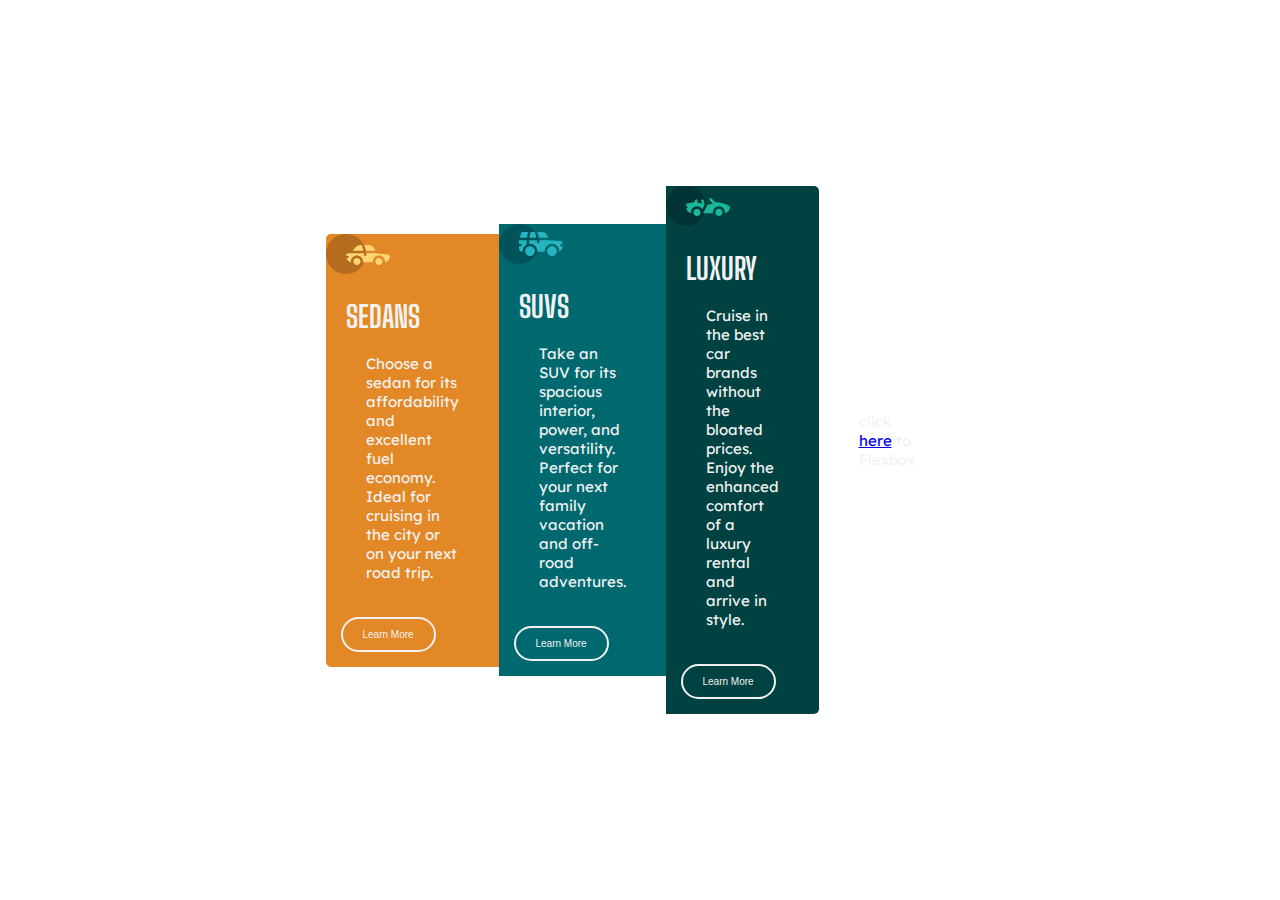
==== index.html @ 45201847 "Initial commit" ====
<!DOCTYPE html>
<html lang="en">
  <head>
    <meta charset="UTF-8" />
    <meta http-equiv="X-UA-Compatible" content="IE=edge" />
    <meta name="viewport" content="width=device-width, initial-scale=1.0" />
    <title>CSS-Flexbox</title>
    <link rel="stylesheet" href="style.css" />
    <link rel="shortcut icon" href="favicon.png" type="image/x-icon">
</head>
    <link
      href="https://fonts.googleapis.com/css2?family=Big+Shoulders+Display:wght@700&family=Lexend+Deca&display=swap"
      rel="stylesheet"
    /> 
  </head>
  <body class="flex">
    <main>
      <div class="main">
        <div class="sedans">
          <img src="icon-sedans.svg" alt="sedans" />
          <h2>SEDANS</h2>
          <p>
            Choose a sedan for its affordability and excellent fuel economy.
            Ideal for cruising in the city or on your next road trip.
          </p>
          <button class="sedansbtn">Learn More</button>
        </div>
        <div class="suvs">
          <img src="icon-suvs.svg" alt="suvs" />
          <h2>SUVS</h2>
          <p>
            Take an SUV for its spacious interior, power, and versatility.
            Perfect for your next family vacation and off-road adventures.
          </p>
          <button class="suvsbtn">Learn More</button>
        </div>
        <div class="luxury">
          <img src="icon-luxury.svg" alt="luxury" />
          <h2>LUXURY</h2>
          <p>
            Cruise in the best car brands without the bloated prices. Enjoy the
            enhanced comfort of a luxury rental and arrive in style.
          </p>
          <button class="luxurybtn">Learn More</button>
        </div>
        <div>
        <p class="clickgrid"> click <a href="grid.html">here</a> to Flexbox </p>
      </div> 
      </div> 
    </main>
  </body>
</html>
---- style.css ----
* {
    margin: 0;
    padding: 0;
    box-sizing: border-box;
  }
  body .flex {
    background-color: hsl(0, 0%, 95%);
  }
  .main {
    width: 50vw;
    margin: auto;
    display: flex;
    justify-content: center;
    align-items: center;
    height: 100vh;
    padding: 2rem;
    -webkit-columns: 3 50vh;
    -moz-columns: 3 50vh;
    columns: 3 50vh;
  }
  .main h2 {
    color: hsl(0, 0%, 95%);
    font-size: 30px;
    padding-bottom: 20px;
    padding-top: 20px;
    padding-left: 20px;
    font-family: "Big Shoulders Display", cursive;
    font-weight: 700;
  }
  .main p {
    color: hsl(0, 0%, 95%);
    font-size: 15px;
    
    padding: 0px 40px 20px;
    font-family: "Lexend Deca", sans-serif;
    font-weight: 400;
  }
  .main .sedans{
    background-color: hsl(31, 77%, 52%);
    border-top-left-radius: 5px;
    border-bottom-left-radius: 5px;
  }
  .main .suvs {
    background-color: hsl(184, 100%, 22%);
  }
  .main .luxury {
    background-color: hsl(179, 100%, 13%);
    border-top-right-radius: 5px;
    border-bottom-right-radius: 5px;
    
  }
  .main button {
    padding: 10px 20px;
    border: 2px solid hsl(0, 0%, 95%);
    border-radius: 55px;
    font-size: 10px;
    margin: 15px;
    justify-content: center;
    align-items: center;
  }
  
  .sedansbtn {
    background-color: hsl(31, 77%, 52%);
    color: hsl(0, 0%, 95%);
  }
  .suvsbtn {
    background-color: hsl(184, 100%, 22%);
    color: hsl(0, 0%, 95%);
  }
  .luxurybtn {
    background-color: hsl(179, 100%, 13%);
    color: hsl(0, 0%, 95%);
  }
  button:hover {
    cursor: pointer;
    background-color: beige;
    color: hsl(180, 32%, 8%);
  }
  /*.clickgrid{
    position: absolute;
    bottom: 0;
    
  }
  
  
  @media screen and (max-width:700px){
  
  }*/
  
  
  /*styling for CSS grid*/
  * {
    margin: 0px;
    padding: 0px;
    box-sizing: border-box;
  }
  body.grid {
    background-color: hsl(270, 5%, 7%);
    margin-top: 100px;
  }
  .cssgrid {
    display: grid;
    grid-template-areas:
      "a a a b b"
      "a a a b b"
      "c c d d d"
      "c c e e e";
    gap: 10px;
    height: 500px;
    width: 700px;
    margin: auto;
    padding-top: 100px;
  }
  .grid-a {
    background-color: hsl(103, 80%, 36%);
    grid-area: a;
  }
  .grid-b {
    background-color: hsl(0, 84%, 43%);
    grid-area: b;
  }
  .grid-c {
    background-color: hsl(283, 91%, 38%);
    grid-area: c;
  }
  .grid-d {
    background-color: hsl(216, 91%, 47%);
    grid-area: d;
  }
  .grid-e {
    background-color: hsl(337, 90%, 52%);
    grid-area: e;
  }
  .click{
    position: absolute;
    top:0;
    color:hsla(179, 87%, 80%, 0.944);
    font-size: 40px;
    padding: 150px;
    margin-left: 150px;
  }
  .gridlink{
    color: hsla(179, 86%, 80%, 0.726);
  }
  
  .gridlink:hover {
    cursor: pointer;
    color: hsl(0, 91%, 43%);
  }
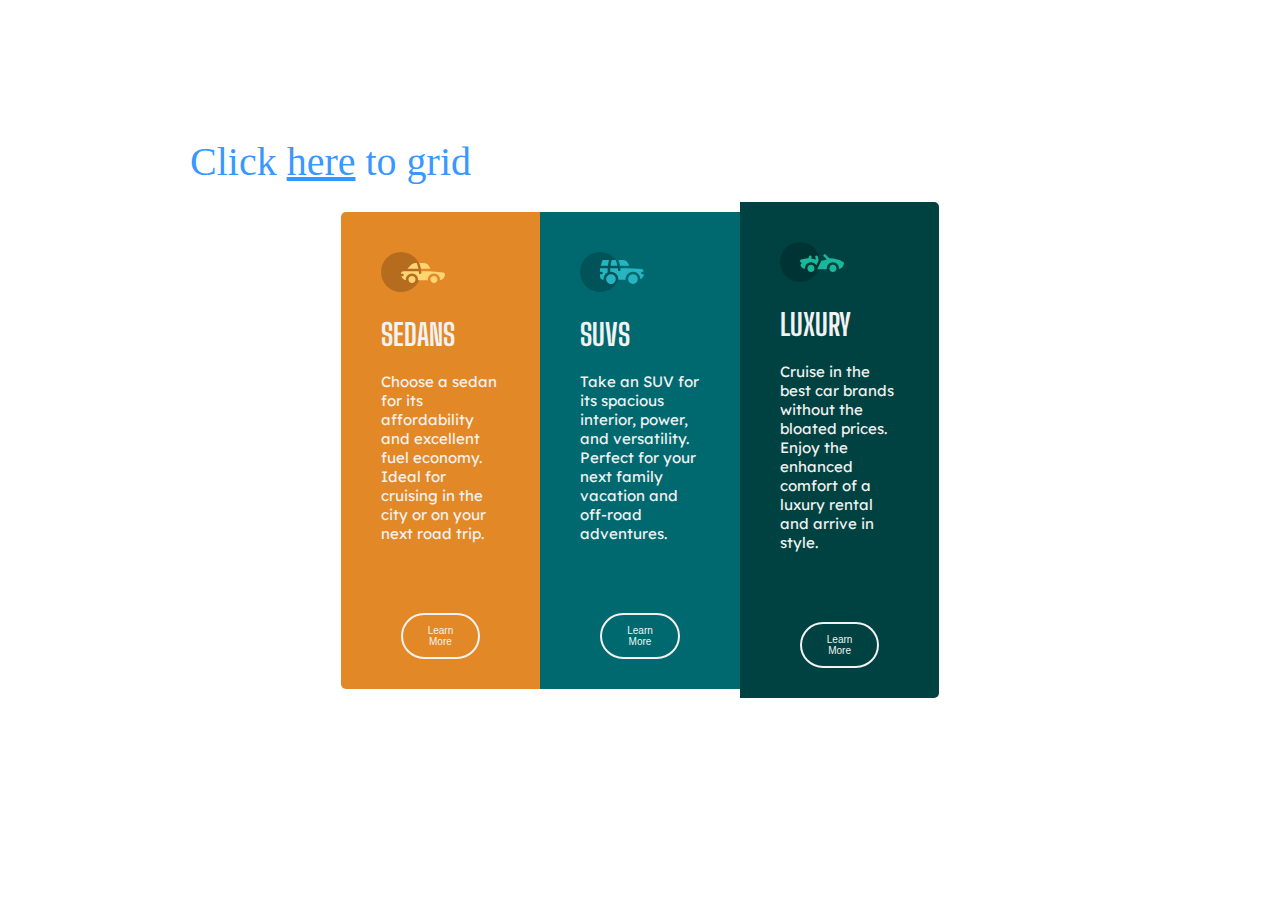
==== commit 7389a858: "Final commit" ====
--- a/index.html
+++ b/index.html
@@ -19,7 +19,7 @@
         <div class="sedans">
           <img src="icon-sedans.svg" alt="sedans" />
           <h2>SEDANS</h2>
-          <p>
+          <p class="cars">
             Choose a sedan for its affordability and excellent fuel economy.
             Ideal for cruising in the city or on your next road trip.
           </p>
@@ -28,7 +28,7 @@
         <div class="suvs">
           <img src="icon-suvs.svg" alt="suvs" />
           <h2>SUVS</h2>
-          <p>
+          <p class="cars"> 
             Take an SUV for its spacious interior, power, and versatility.
             Perfect for your next family vacation and off-road adventures.
           </p>
@@ -37,14 +37,14 @@
         <div class="luxury">
           <img src="icon-luxury.svg" alt="luxury" />
           <h2>LUXURY</h2>
-          <p>
+          <p class="cars">
             Cruise in the best car brands without the bloated prices. Enjoy the
             enhanced comfort of a luxury rental and arrive in style.
-          </p>
+          </p class="cars">
           <button class="luxurybtn">Learn More</button>
         </div>
         <div>
-        <p class="clickgrid"> click <a href="grid.html">here</a> to Flexbox </p>
+        <p class="clickgrid"> Click <a class= "gridlink" href="grid.html">here</a> to grid </p>
       </div> 
       </div> 
     </main>
--- a/style.css
+++ b/style.css
@@ -5,6 +5,7 @@
   }
   body .flex {
     background-color: hsl(0, 0%, 95%);
+    position: relative;
   }
   .main {
     width: 50vw;
@@ -21,19 +22,20 @@
   .main h2 {
     color: hsl(0, 0%, 95%);
     font-size: 30px;
-    padding-bottom: 20px;
-    padding-top: 20px;
-    padding-left: 20px;
+    margin-left: 20px;
+    padding: 20px;
     font-family: "Big Shoulders Display", cursive;
     font-weight: 700;
   }
-  .main p {
+  .main .cars {
     color: hsl(0, 0%, 95%);
     font-size: 15px;
-    
     padding: 0px 40px 20px;
     font-family: "Lexend Deca", sans-serif;
     font-weight: 400;
+  }
+  img{
+    padding: 40px 0px 0px 40px;
   }
   .main .sedans{
     background-color: hsl(31, 77%, 52%);
@@ -50,13 +52,11 @@
     
   }
   .main button {
-    padding: 10px 20px;
+    padding: 10px 25px;
     border: 2px solid hsl(0, 0%, 95%);
     border-radius: 55px;
     font-size: 10px;
-    margin: 15px;
-    justify-content: center;
-    align-items: center;
+    margin: 50px 60px 30px;
   }
   
   .sedansbtn {
@@ -76,18 +76,24 @@
     background-color: beige;
     color: hsl(180, 32%, 8%);
   }
-  /*.clickgrid{
+  .clickgrid{
     position: absolute;
-    bottom: 0;
-    
+    left: 0%;
+    bottom: 75%;
+    color: hsla(211, 100%, 54%, 0.863);
+    font-size: 40px;
+    margin-left: 150px;
+    padding: 40px; 
   }
-  
-  
-  @media screen and (max-width:700px){
-  
-  }*/
-  
-  
+  .gridlink{
+    color: hsla(211, 100%, 54%, 0.863);
+  }
+  .gridlink:hover {
+    cursor: pointer;
+    color: hsl(0, 91%, 43%);
+  }
+
+
   /*styling for CSS grid*/
   * {
     margin: 0px;
@@ -136,14 +142,14 @@
     top:0;
     color:hsla(179, 87%, 80%, 0.944);
     font-size: 40px;
-    padding: 150px;
+    padding: 100px;
     margin-left: 150px;
   }
-  .gridlink{
-    color: hsla(179, 86%, 80%, 0.726);
+  .clickflex{
+    color:hsla(179, 87%, 80%, 0.944);
   }
   
-  .gridlink:hover {
+  .clickflex:hover {
     cursor: pointer;
     color: hsl(0, 91%, 43%);
   }